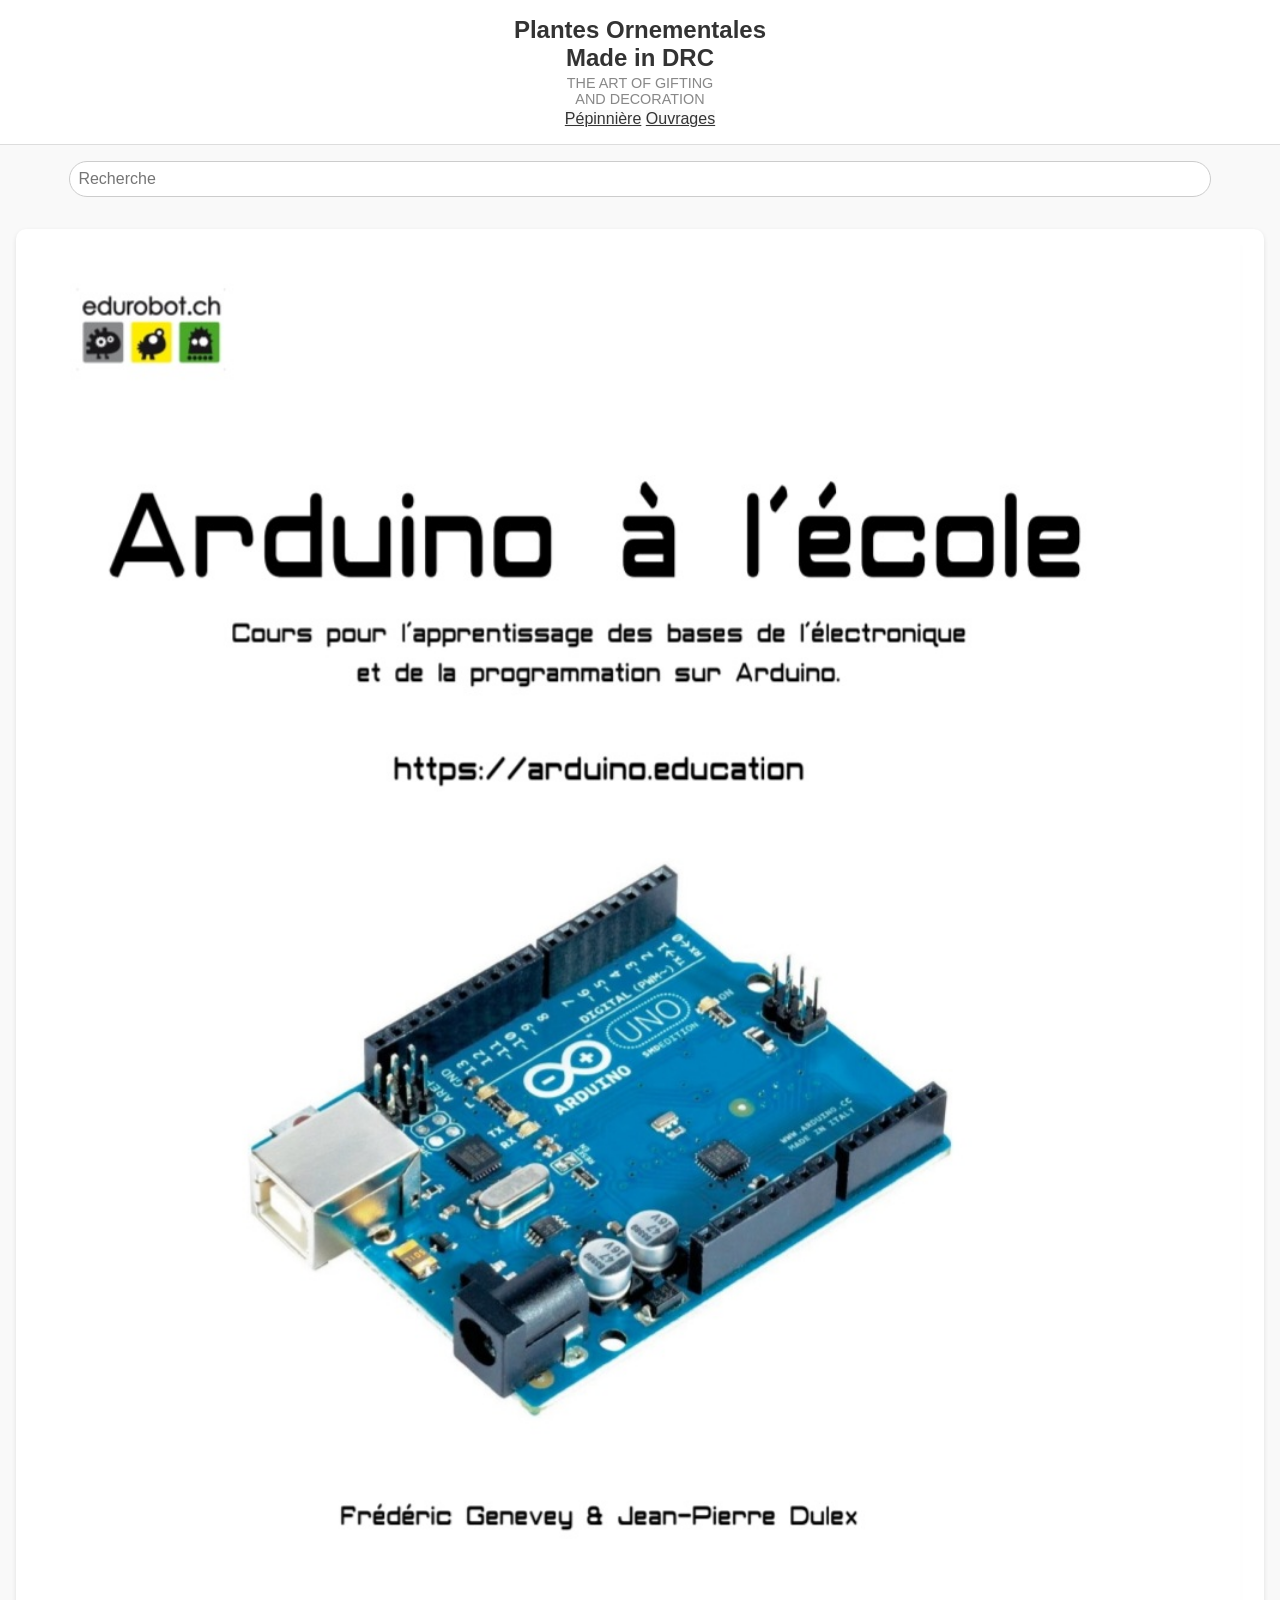
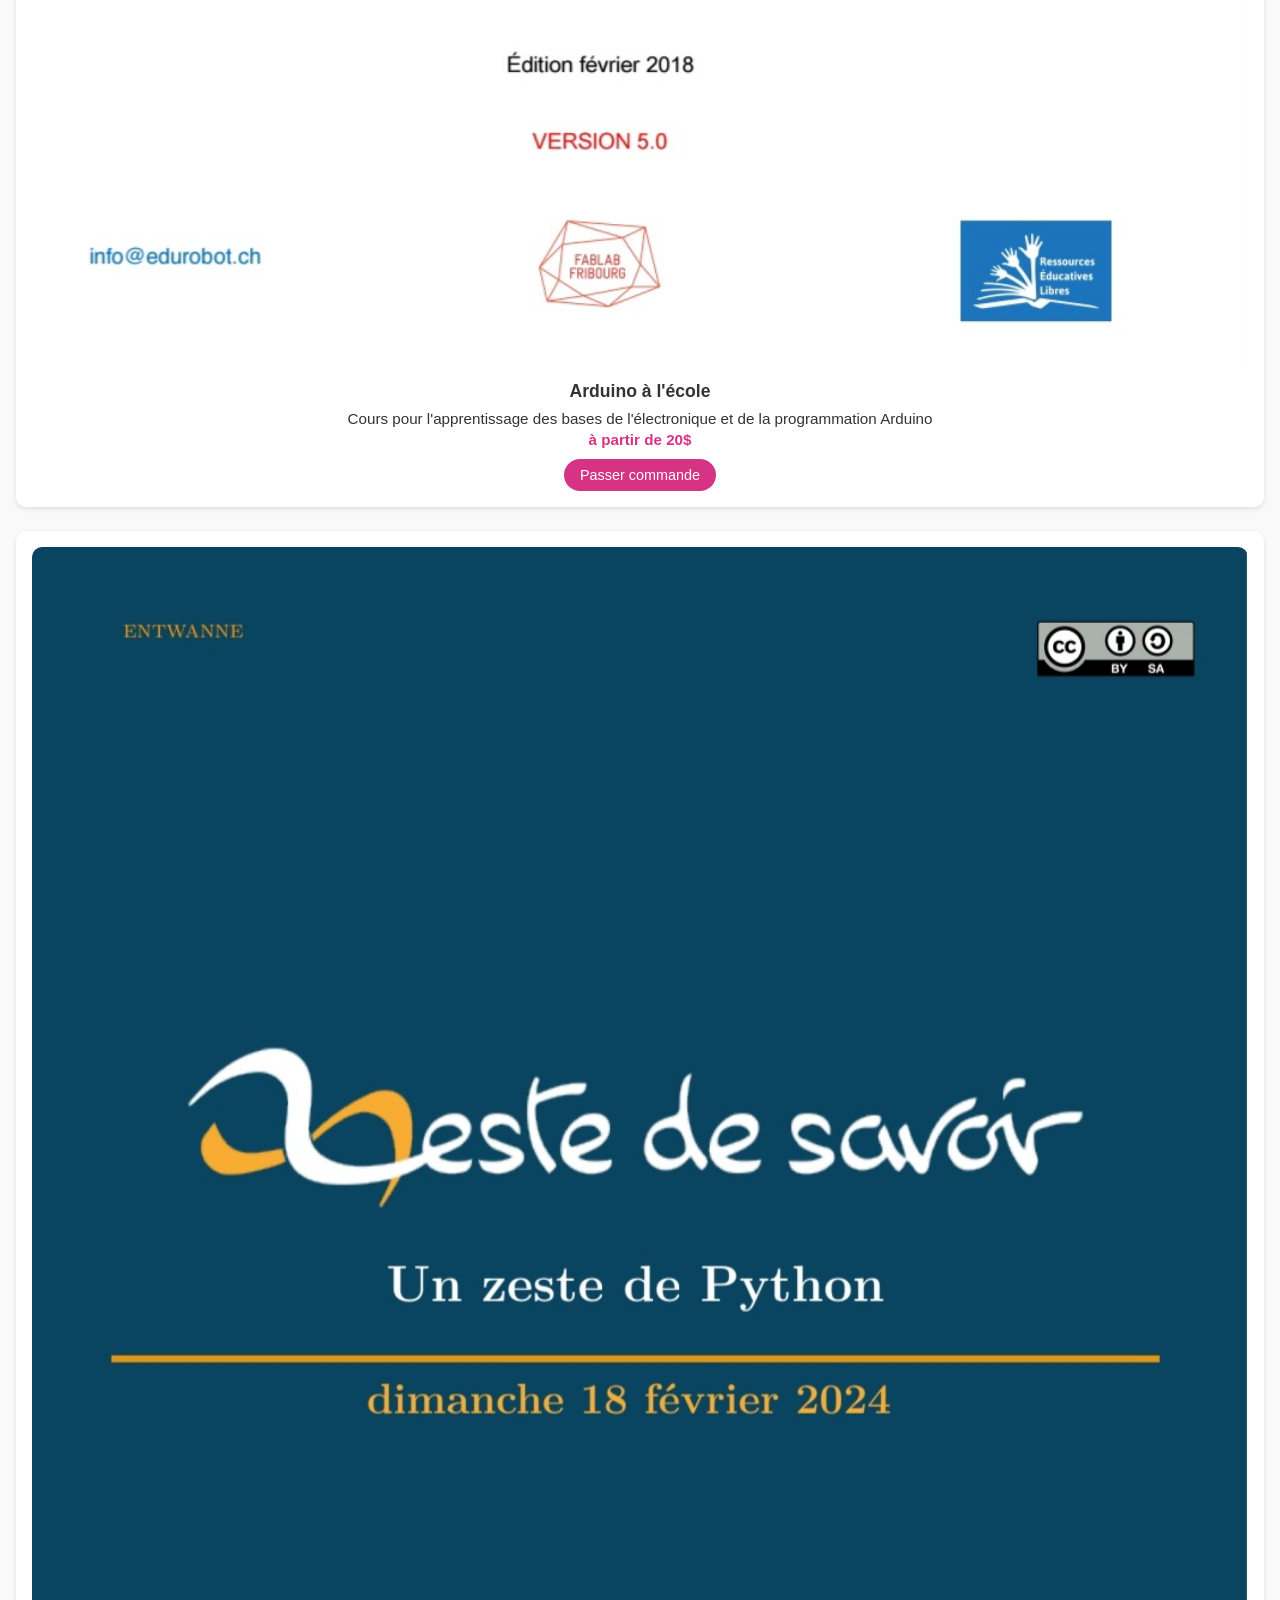
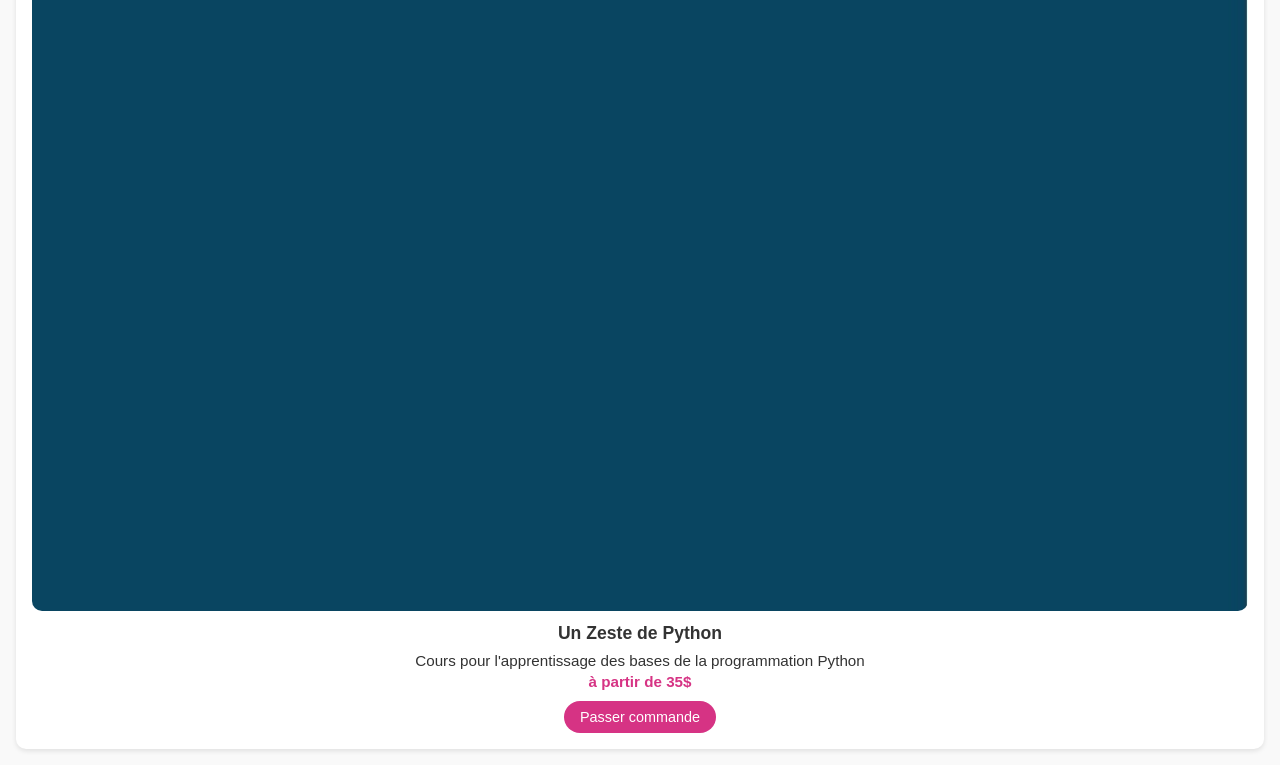
==== index.html @ 45ad0cdf "Add files via upload" ====
<!DOCTYPE html>
<html lang="fr">
<head>
  <meta charset="UTF-8">
  <meta name="viewport" content="width=device-width, initial-scale=1.0">
  <title>FLOWERS.AE - The Art of Gifting</title>
  <style>
    body {
      font-family: 'Montserrat', sans-serif;
      margin: 0;
      background-color: #f9f9f9;
      color: #333;
    }

    header {
      background-color: white;
      padding: 1rem;
      text-align: center;
      border-bottom: 1px solid #ddd;
    }

    header h1 {
      margin: 0;
      font-size: 1.5rem;
      font-weight: 600;
    }

    header p {
      margin: 0.2rem 0;
      font-size: 0.9rem;
      color: #888;
    }

    .search-bar {
      margin: 1rem;
      display: flex;
      justify-content: center;
    }

    .search-bar input {
      width: 90%;
      padding: 0.5rem;
      border-radius: 25px;
      border: 1px solid #ccc;
      font-size: 1rem;
    }

    .trustpilot {
      text-align: center;
      font-size: 0.9rem;
      margin-bottom: 1rem;
    }

    .trustpilot span {
      color: #4CAF50;
      font-weight: bold;
    }

    .products {
      display: flex;
      flex-direction: column;
      gap: 1.5rem;
      padding: 1rem;
    }

    .product {
      background-color: white;
      border-radius: 10px;
      padding: 1rem;
      box-shadow: 0 2px 5px rgba(0,0,0,0.1);
      text-align: center;
    }

    .product img {
      width: 100%;
      border-radius: 10px;
    }

    .product h2 {
      font-size: 1.1rem;
      margin: 0.5rem 0;
    }

    .product p {
      margin: 0.2rem 0;
      font-size: 0.95rem;
    }

    .product .price {
      font-weight: bold;
      color: #d63384;
    }

    .product button {
      margin-top: 0.5rem;
      padding: 0.5rem 1rem;
      border: none;
      background-color: #d63384;
      color: white;
      border-radius: 20px;
      font-size: 0.9rem;
      cursor: pointer;
    }

    .whatsapp {
      position: fixed;
      bottom: 20px;
      right: 20px;
      background-color: #25D366;
      color: white;
      padding: 0.7rem;
      border-radius: 50%;
      font-size: 1.5rem;
      box-shadow: 0 2px 5px rgba(0,0,0,0.2);
    }
    a {
    font-family: 'Montserrat', sans-serif;
      margin: 0;
      background-color: #f9f9f9;
      color: #333;
  }
  </style>
</head>
<body>

  <header>
    <h1>Plantes Ornementales <br> Made in DRC</h1>
    <p>THE ART OF GIFTING <br>AND DECORATION</p>
    <nav>
      <a href="../fleur exemple/index.html">Pépinnière</a>
      <a href="../Livre exemple/index.html">Ouvrages</a>
    </nav>
    
  </header>

  <div class="search-bar">
    <input type="text" placeholder="Recherche">
  </div>

  <div class="products">
    <div class="product">
      <img src="Aduinoalecole.jpg">
      <h2>Arduino à l'école</h2>
      <p>Cours pour l'apprentissage des  bases de l'électronique et de la programmation Arduino</p>
      <p class="price">à partir de 20$</p>
      <button>Passer commande</button>
    </div>

    <div class="product">
      <img src="Unzestedepython.jpg" >
      <h2>Un Zeste de Python</h2>
      <p>Cours pour l'apprentissage des  bases de la programmation Python</p>
      <p class="price">à partir de 35$</p>
      <button>Passer commande</button>
    </div>
  </div>
  

</body>
</html>
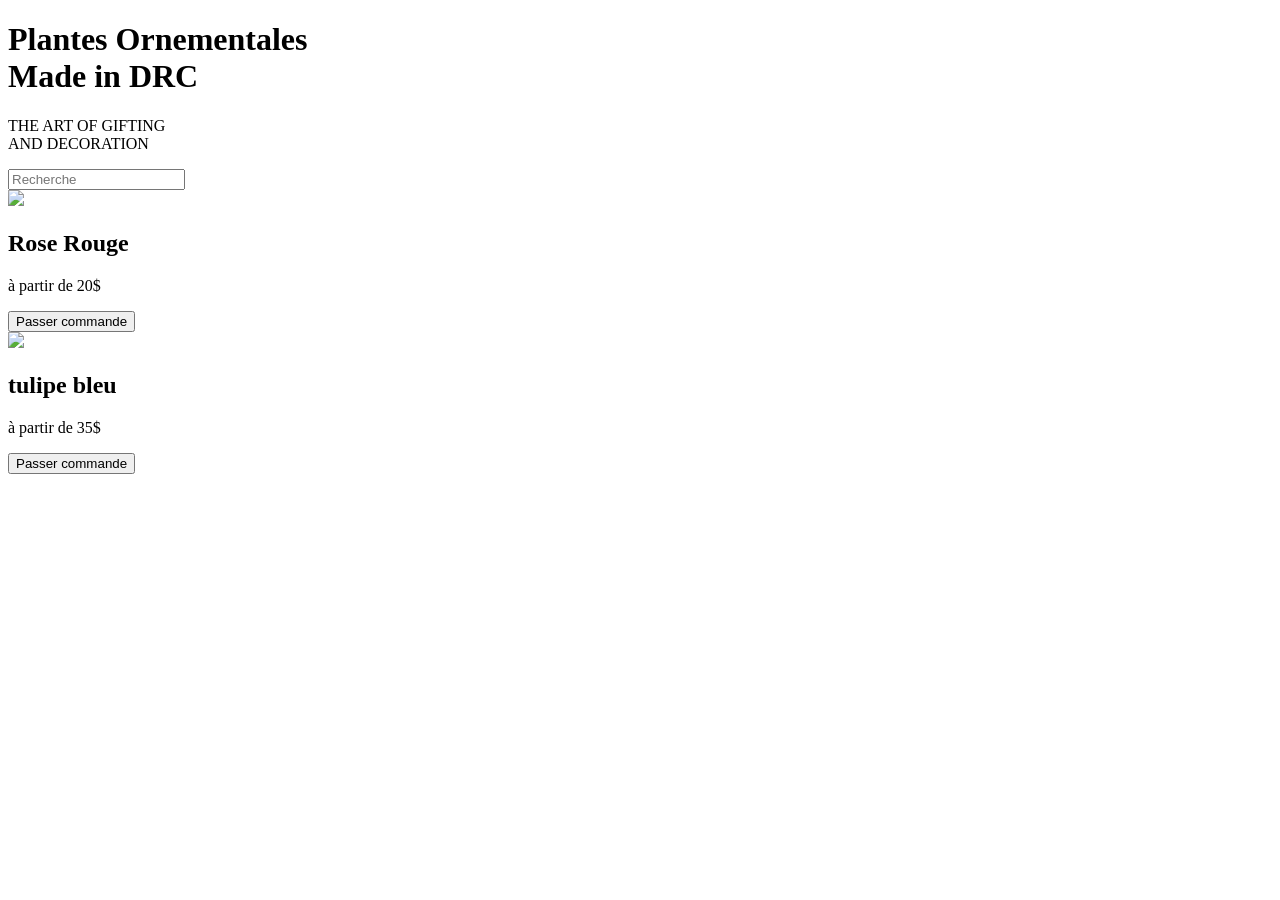
==== commit 8cc45c4f: "UPLOAD/ordonner-le-projet-de-manière-pro" ====
--- a/index.html
+++ b/index.html
@@ -4,122 +4,7 @@
   <meta charset="UTF-8">
   <meta name="viewport" content="width=device-width, initial-scale=1.0">
   <title>FLOWERS.AE - The Art of Gifting</title>
-  <style>
-    body {
-      font-family: 'Montserrat', sans-serif;
-      margin: 0;
-      background-color: #f9f9f9;
-      color: #333;
-    }
-
-    header {
-      background-color: white;
-      padding: 1rem;
-      text-align: center;
-      border-bottom: 1px solid #ddd;
-    }
-
-    header h1 {
-      margin: 0;
-      font-size: 1.5rem;
-      font-weight: 600;
-    }
-
-    header p {
-      margin: 0.2rem 0;
-      font-size: 0.9rem;
-      color: #888;
-    }
-
-    .search-bar {
-      margin: 1rem;
-      display: flex;
-      justify-content: center;
-    }
-
-    .search-bar input {
-      width: 90%;
-      padding: 0.5rem;
-      border-radius: 25px;
-      border: 1px solid #ccc;
-      font-size: 1rem;
-    }
-
-    .trustpilot {
-      text-align: center;
-      font-size: 0.9rem;
-      margin-bottom: 1rem;
-    }
-
-    .trustpilot span {
-      color: #4CAF50;
-      font-weight: bold;
-    }
-
-    .products {
-      display: flex;
-      flex-direction: column;
-      gap: 1.5rem;
-      padding: 1rem;
-    }
-
-    .product {
-      background-color: white;
-      border-radius: 10px;
-      padding: 1rem;
-      box-shadow: 0 2px 5px rgba(0,0,0,0.1);
-      text-align: center;
-    }
-
-    .product img {
-      width: 100%;
-      border-radius: 10px;
-    }
-
-    .product h2 {
-      font-size: 1.1rem;
-      margin: 0.5rem 0;
-    }
-
-    .product p {
-      margin: 0.2rem 0;
-      font-size: 0.95rem;
-    }
-
-    .product .price {
-      font-weight: bold;
-      color: #d63384;
-    }
-
-    .product button {
-      margin-top: 0.5rem;
-      padding: 0.5rem 1rem;
-      border: none;
-      background-color: #d63384;
-      color: white;
-      border-radius: 20px;
-      font-size: 0.9rem;
-      cursor: pointer;
-    }
-
-    .whatsapp {
-      position: fixed;
-      bottom: 20px;
-      right: 20px;
-      background-color: #25D366;
-      color: white;
-      padding: 0.7rem;
-      border-radius: 50%;
-      font-size: 1.5rem;
-      box-shadow: 0 2px 5px rgba(0,0,0,0.2);
-    }
-    a {
-    font-family: 'Montserrat', sans-serif;
-      margin: 0;
-      background-color: #f9f9f9;
-      color: #333;
-  }
-  </style>
+  <link rel="stylesheet" href="/site-pour-vente-de-fleur/static/css/style.css">
 </head>
 <body>
 
@@ -127,9 +12,7 @@
     <h1>Plantes Ornementales <br> Made in DRC</h1>
     <p>THE ART OF GIFTING <br>AND DECORATION</p>
     <nav>
-      <a href="../fleur exemple/index.html">Pépinnière</a>
-      <a href="../Livre exemple/index.html">Ouvrages</a>
-    </nav>
+      
     
   </header>
 
@@ -139,17 +22,17 @@
 
   <div class="products">
     <div class="product">
-      <img src="Aduinoalecole.jpg">
-      <h2>Arduino à l'école</h2>
-      <p>Cours pour l'apprentissage des  bases de l'électronique et de la programmation Arduino</p>
+      <img src="/site-pour-vente-de-fleur/static/uploads/Roserouge.jpg">
+      <h2>Rose Rouge</h2>
+      <p></p>
       <p class="price">à partir de 20$</p>
       <button>Passer commande</button>
     </div>
 
     <div class="product">
-      <img src="Unzestedepython.jpg" >
-      <h2>Un Zeste de Python</h2>
-      <p>Cours pour l'apprentissage des  bases de la programmation Python</p>
+      <img src="/site-pour-vente-de-fleur/static/uploads/Tulipebleu.jpg" >
+      <h2>tulipe bleu</h2>
+      <p></p>
       <p class="price">à partir de 35$</p>
       <button>Passer commande</button>
     </div>
